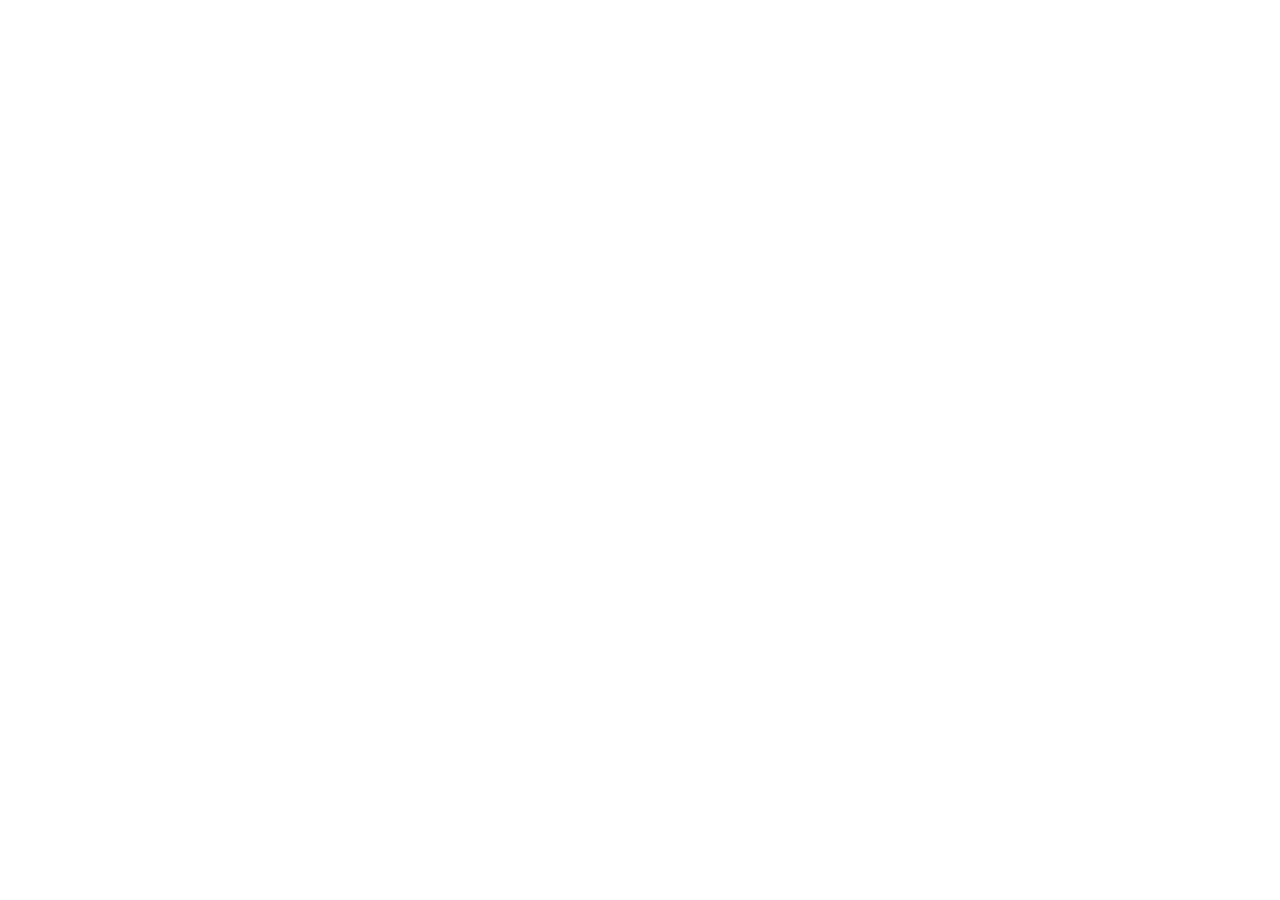
==== index.html @ bf271536 "Initial commit" ====
<!DOCTYPE html>
<html lang="pt-br">
<head>
    <meta charset="UTF-8">
    <meta name="viewport" content="width=device-width, initial-scale=1.0">
    <link rel="shortcut icon" href="favicon.ico" type="image/x-icon">
    <title>Projeto redes sociais</title>
</head>
<body>
    
</body>
</html>
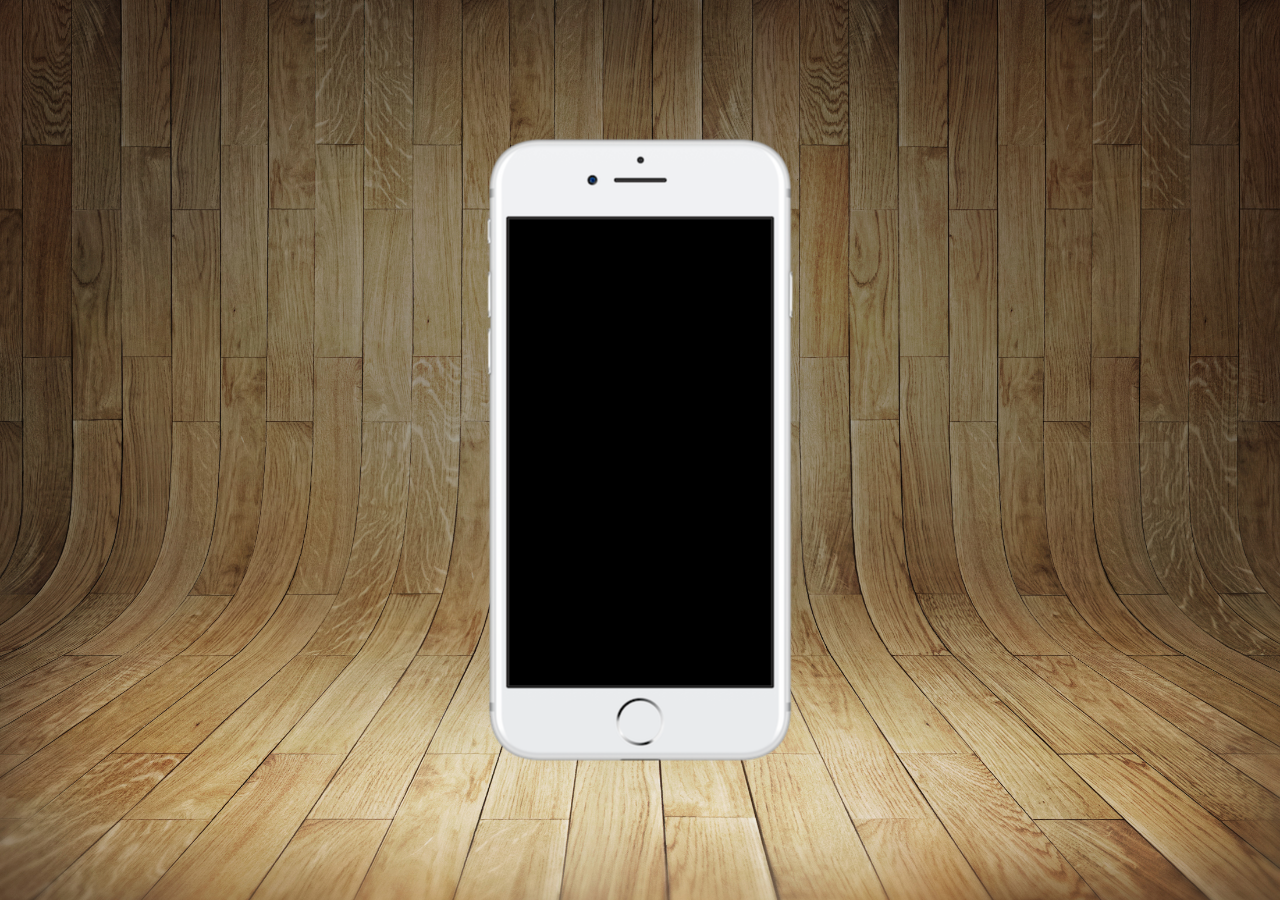
==== commit 433107f1: "Initial commit" ====
--- a/index.html
+++ b/index.html
@@ -5,8 +5,17 @@
     <meta name="viewport" content="width=device-width, initial-scale=1.0">
     <link rel="shortcut icon" href="favicon.ico" type="image/x-icon">
     <title>Projeto redes sociais</title>
+    <link rel="stylesheet" href="estilos/style.css">
 </head>
 <body>
-    
+    <main>
+        <section id="telefone">
+
+        </section>
+
+        <section id="redes-sociais">
+
+        </section>
+    </main>
 </body>
 </html>
--- a/estilos/style.css
+++ b/estilos/style.css
@@ -0,0 +1,35 @@
+@charset "UTF-8";
+
+* {
+    margin: 0px;
+    padding: 0px;
+    font-family: Arial, Helvetica, sans-serif;
+}
+
+html, body {
+    height: 100vh;
+    width: 100vw;
+    background-color: black;
+}
+
+body {
+    background: url('../imagens/fundo-madeira.jpg') no-repeat top center;
+    background-size: cover;
+    background-attachment: fixed;
+}
+
+main {
+    position: relative; 
+    height: 100vh;
+}
+
+section#telefone {
+    position: absolute;
+    top: 50%;
+    left: 50%;
+    transform: translate(-50%, -50%);
+
+    height: 627px;
+    width: 311px;
+    background: url('../imagens/frame-iphone.png') no-repeat;
+}
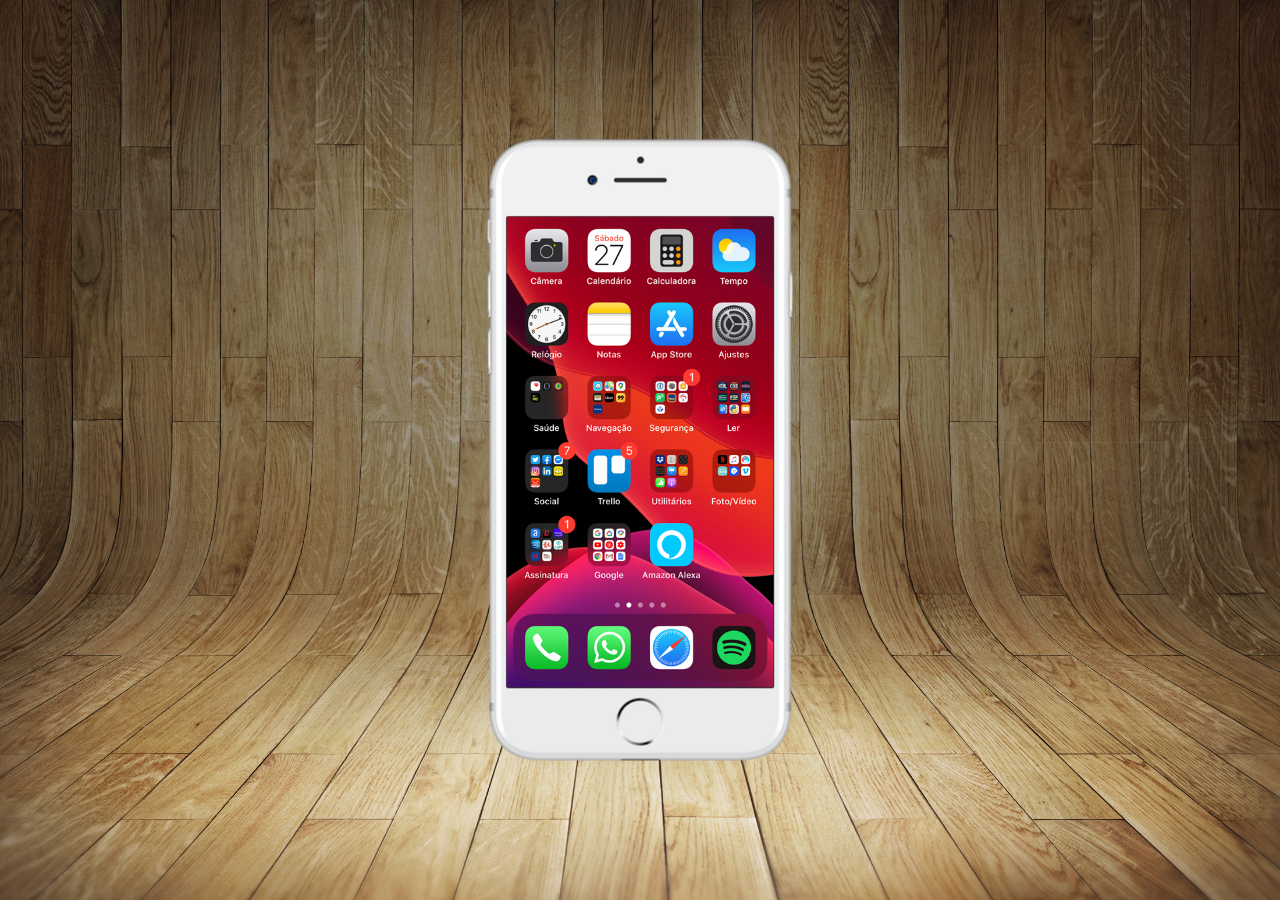
==== commit b419ed38: "Initial commit" ====
--- a/index.html
+++ b/index.html
@@ -10,7 +10,7 @@
 <body>
     <main>
         <section id="telefone">
-
+            <iframe src="home.html" name="tela" id="tela" frameborder="0"></iframe>
         </section>
 
         <section id="redes-sociais">
--- a/estilos/style.css
+++ b/estilos/style.css
@@ -32,4 +32,12 @@
     height: 627px;
     width: 311px;
     background: url('../imagens/frame-iphone.png') no-repeat;
+}
+
+iframe#tela {
+    position: relative;
+    top: 80px;
+    left: 22px;
+    width: 267px;
+    height: 471px;
 }
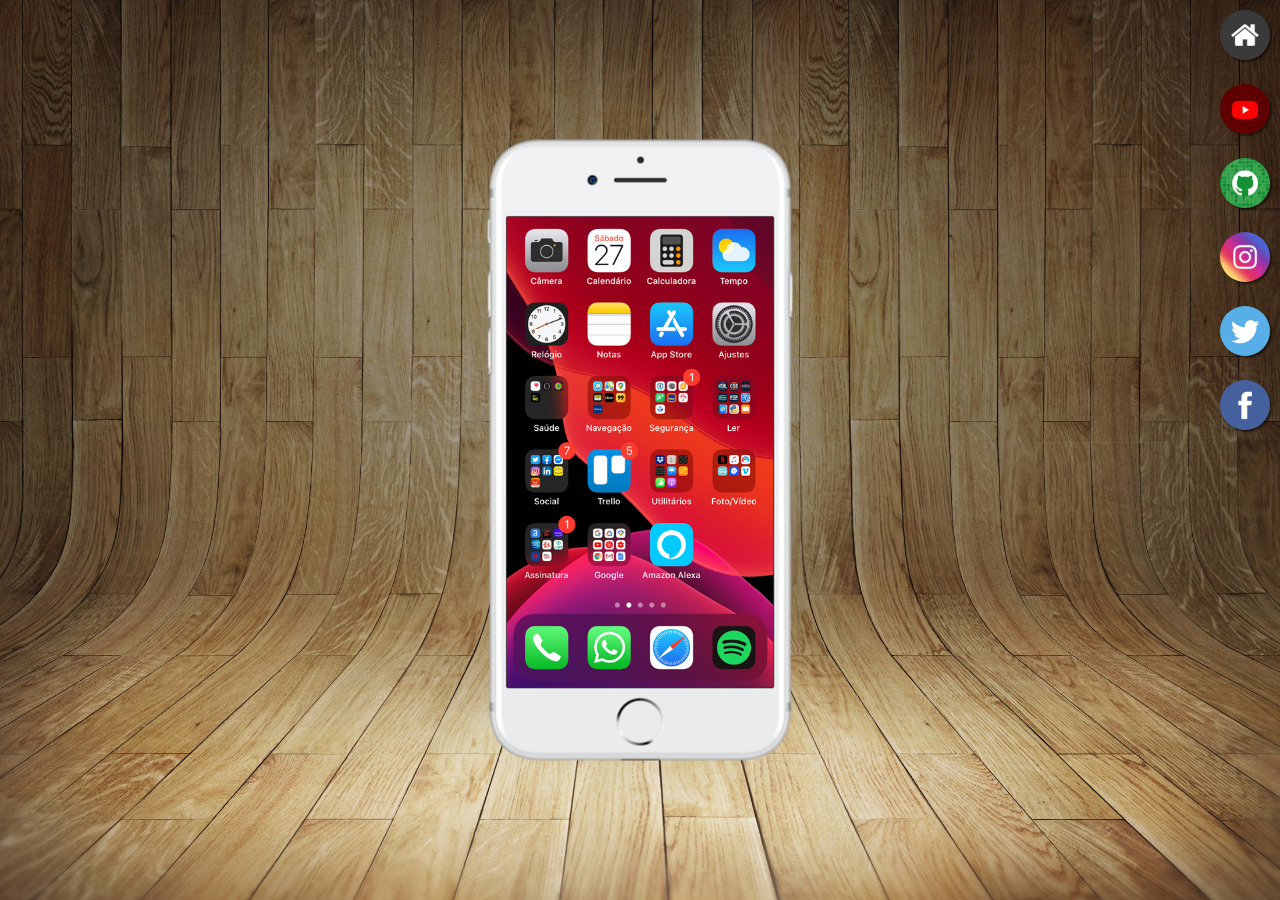
==== commit 380a853b: "Initial commit" ====
--- a/index.html
+++ b/index.html
@@ -10,11 +10,16 @@
 <body>
     <main>
         <section id="telefone">
-            <iframe src="home.html" name="tela" id="tela" frameborder="0"></iframe>
+            <iframe src="home.html" name="tela" id="tela" frameborder="0">Seu navegador não é compatível com isso.</iframe>
         </section>
 
         <section id="redes-sociais">
-
+            <a href="#" target="tela"><img src="imagens/logo-home.jpg" alt="Home"></a><br>
+            <a href="#" target="tela"><img src="imagens/logo-youtube.jpg" alt="YouTube"></a><br>
+            <a href="#" target="tela"><img src="imagens/logo-github.jpg" alt="Githhub"></a><br>
+            <a href="#" target="tela"><img src="imagens/logo-instagram.jpg" alt="Instagram"></a><br>
+            <a href="#" target="tela"><img src="imagens/logo-twitter.jpg" alt="Twitter"></a><br>
+            <a href="#" target="tela"><img src="imagens/logo-facebook.jpg" alt="Facebook"></a>
         </section>
     </main>
 </body>
--- a/estilos/style.css
+++ b/estilos/style.css
@@ -34,6 +34,26 @@
     background: url('../imagens/frame-iphone.png') no-repeat;
 }
 
+section#redes-sociais {
+    text-align: right;
+}
+
+section#redes-sociais img {
+    width: 50px;
+    height: 50px;
+    margin: 10px;
+    border-radius: 50%;
+    box-shadow: 2px 2px 2px rgba(0, 0, 0, 0.5);
+    box-sizing: border-box;
+}
+
+section#redes-sociais img:hover {
+    border: 2px solid rgba(255, 255, 255, 0.6);
+    transform: translate(-3px, -3px);
+    box-shadow: 5px 5px 10px rgba(0, 0, 0, 0.5);
+    transition: transform .3s;
+}
+
 iframe#tela {
     position: relative;
     top: 80px;
